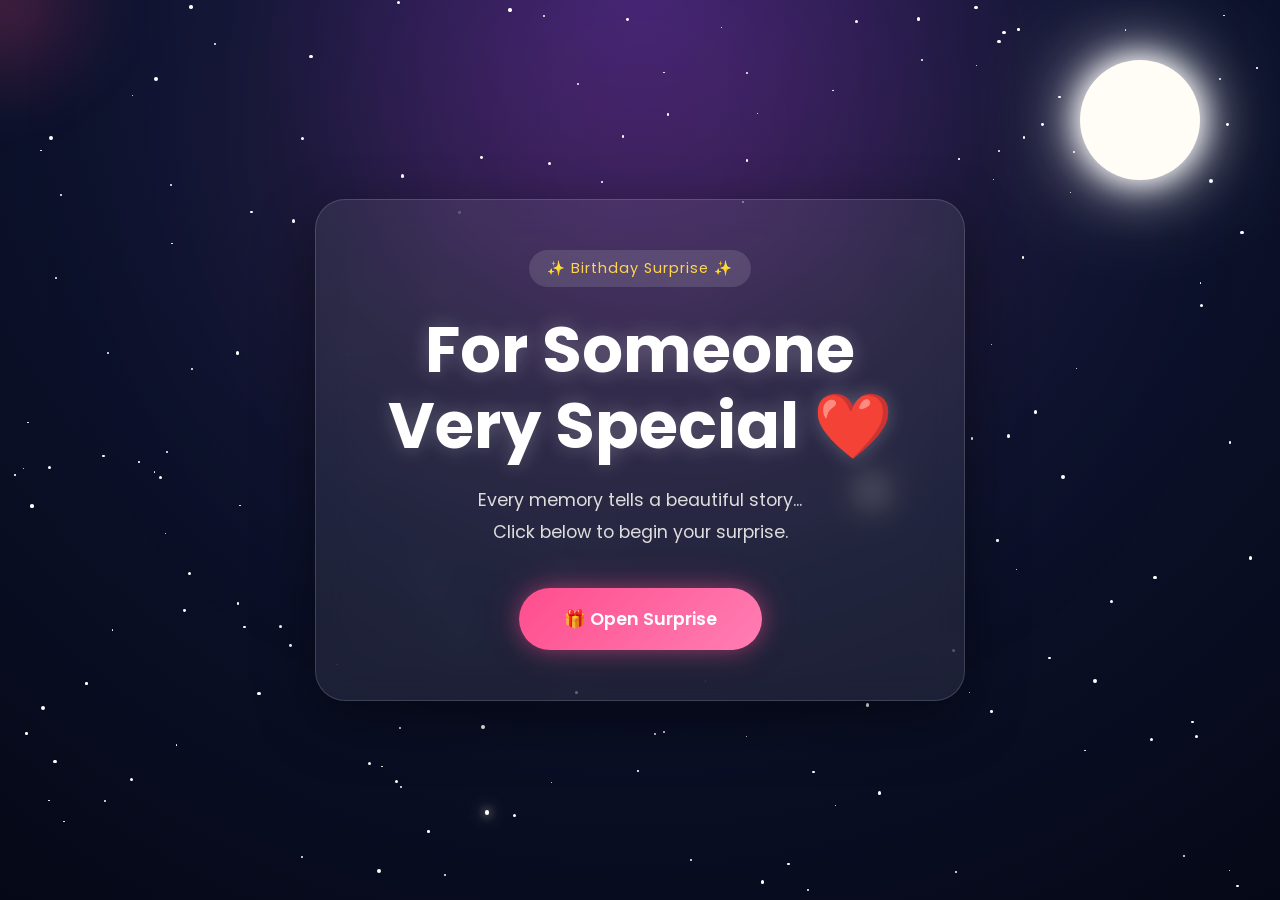
==== index.html @ fdd15541 "Add files via upload" ====
<!DOCTYPE html>
<html lang="en">

<head>
    <meta charset="UTF-8">
    <meta name="viewport" content="width=device-width, initial-scale=1.0">

    <title>Birthday Surprise ❤️</title>
    <link rel="icon" href="data:image/svg+xml,%3Csvg xmlns='http://www.w3.org/2000/svg' viewBox='0 0 16 16'%3E%3Ccircle cx='8' cy='8' r='8' fill='%23ff4d8d'/%3E%3C/svg%3E">

    <!-- CSS -->
    <link rel="stylesheet" href="css/global.css">
    <link rel="stylesheet" href="css/landing.css">
    <link rel="stylesheet" href="css/animations.css">
    <link rel="stylesheet" href="css/responsive.css">

    <!-- Google Font -->
    <link rel="preconnect" href="https://fonts.googleapis.com">
    <link rel="preconnect" href="https://fonts.gstatic.com" crossorigin>

    <link href="https://fonts.googleapis.com/css2?family=Poppins:wght@300;400;500;600;700&display=swap"
        rel="stylesheet">

</head>

<body>

    <!-- ========================================= -->
    <!-- Background Layer -->
    <!-- ========================================= -->

    <div class="background"></div>

    <!-- Background Glow -->
    <div class="background-glow"></div>

    <!-- Cursor Glow -->
    <div class="cursor-glow"></div>

    <!-- Moon -->
    <div class="moon"></div>

    <!-- ========================================= -->
    <!-- Animated Effects -->
    <!-- ========================================= -->

    <div id="stars"></div>

    <div id="balloons"></div>

    <div id="hearts"></div>

    <div id="sparkles"></div>

    <div id="photos"></div>

    <!-- ========================================= -->
    <!-- Main Content -->
    <!-- ========================================= -->

    <main class="hero">

        <div class="glass-card">

            <span class="tag">
                ✨ Birthday Surprise ✨
            </span>

            <h1>
                For Someone <br>
                Very Special ❤️
            </h1>

            <p>
                Every memory tells a beautiful story...
                <br>
                Click below to begin your surprise.
            </p>

            <button id="startBtn">
                🎁 Open Surprise
            </button>

        </div>

    </main>

    <!-- ========================================= -->
    <!-- Music (starts after button click) -->
    <!-- ========================================= -->

    <audio id="bgMusic" loop preload="auto">
        <source src="assets/music/background.mp3" type="audio/mpeg">
        Your browser does not support audio.
    </audio>

    <!-- ========================================= -->
    <!-- JavaScript -->
    <!-- ========================================= -->

    <script src="js/viewport.js"></script>
    <script src="js/effects/stars.js"></script>
    <script src="js/effects/balloons.js"></script>
    <script src="js/effects/hearts.js"></script>
    <script src="js/effects/photos.js"></script>
    <script src="js/effects/sparkles.js"></script>

    <script src="js/landing.js"></script>

    <div class="page-transition"></div>

</body>

</html>
---- css/global.css ----
/* ==========================================
   GOOGLE FONT
========================================== */

/* The font is loaded by each HTML page for best performance. */


/* ==========================================
   CSS VARIABLES
========================================== */

:root {

    /* Colors */
    --bg-dark: #050816;
    --bg-light: #101B3A;

    --primary: #FF4D8D;
    --secondary: #7A5CFF;

    --gold: #FFD54F;

    --white: #FFFFFF;

    --text: #F5F5F5;

    --glass: rgba(255, 255, 255, 0.12);

    --border: rgba(255, 255, 255, 0.25);

    --shadow: 0 8px 35px rgba(0, 0, 0, .35);

    --radius: 22px;

    --transition: .35s ease;

}


/* ==========================================
   RESET
========================================== */

* {

    margin: 0;

    padding: 0;

    box-sizing: border-box;

}


/* ==========================================
   HTML
========================================== */

html {

    scroll-behavior: smooth;

}


/* ==========================================
   BODY
========================================== */

body {

    width: 100%;

    min-height: 100vh;

    overflow: hidden;

    font-family: 'Poppins', sans-serif;

    background: var(--bg-dark);

    color: var(--white);

    position: relative;

}


/* ==========================================
   LINKS
========================================== */

a {

    text-decoration: none;

    color: inherit;

}


/* ==========================================
   IMAGES
========================================== */

img {

    display: block;

    max-width: 100%;

}


/* ==========================================
   BUTTON
========================================== */

button {

    border: none;

    outline: none;

    cursor: pointer;

    font-family: inherit;

}


/* ==========================================
   LIST
========================================== */

ul {

    list-style: none;

}


/* ==========================================
   COMMON CONTAINER
========================================== */

.container {

    width: min(92%, 1200px);

    margin: auto;

}


/* ==========================================
   FULL SCREEN SECTION
========================================== */

section {

    width: 100%;

    min-height: 100vh;

    position: relative;

}


/* ==========================================
   FLEX UTILITIES
========================================== */

.flex {

    display: flex;

}

.flex-center {

    display: flex;

    justify-content: center;

    align-items: center;

}

.column {

    display: flex;

    flex-direction: column;

}


/* ==========================================
   TEXT ALIGNMENT
========================================== */

.text-center {

    text-align: center;

}


/* ==========================================
   HIDDEN
========================================== */

.hidden {

    display: none;

}


/* ==========================================
   GLASS EFFECT
========================================== */

.glass {

    background: var(--glass);

    backdrop-filter: blur(14px);

    -webkit-backdrop-filter: blur(14px);

    border: 1px solid var(--border);

    border-radius: var(--radius);

    box-shadow: var(--shadow);

}


/* ==========================================
   SCROLLBAR
========================================== */

::-webkit-scrollbar {

    width: 8px;

}

::-webkit-scrollbar-track {

    background: #111;

}

::-webkit-scrollbar-thumb {

    background: var(--primary);

    border-radius: 20px;

}


/* ==========================================
   SELECTION
========================================== */

::selection {

    background: var(--primary);

    color: #fff;

}
---- css/landing.css ----
/* ==========================================
   LANDING PAGE
========================================== */

/* Background */
.background {
    position: fixed;
    inset: 0;
    background:
        radial-gradient(circle at top, #2a1f6f 0%, #0f1635 35%, #050816 100%);
    overflow: hidden;
    z-index: -5;
}

/* Soft Glow */
.background-glow {
    position: fixed;
    width: 600px;
    height: 600px;
    background: rgba(255, 79, 154, .18);
    border-radius: 50%;
    filter: blur(140px);

    top: -180px;
    left: 50%;
    transform: translateX(-50%);

    z-index: -4;
}

/* Moon */
.moon {
    position: fixed;

    top: 60px;
    right: 80px;

    width: 120px;
    height: 120px;

    border-radius: 50%;

    background: #fffdf5;

    box-shadow:
        0 0 30px #fff,
        0 0 60px #fff,
        0 0 120px rgba(255, 255, 255, .4);

    z-index: -3;
}

/* Main Hero */
.hero {

    width: 100%;
    min-height: 100vh;

    display: flex;
    justify-content: center;
    align-items: center;

    padding: 20px;
}

/* Glass Card */

.glass-card {

    width: min(90%, 650px);

    padding: 50px 40px;

    text-align: center;

    border-radius: 30px;

    background: rgba(255, 255, 255, .08);

    backdrop-filter: blur(16px);
    -webkit-backdrop-filter: blur(16px);

    border: 1px solid rgba(255, 255, 255, .15);

    box-shadow:
        0 20px 60px rgba(0, 0, 0, .45);

}

/* Small Badge */

.tag {

    display: inline-block;

    padding: 8px 18px;

    margin-bottom: 25px;

    border-radius: 50px;

    background: rgba(255, 255, 255, .12);

    color: #FFD54F;

    font-size: .9rem;

    letter-spacing: 1px;
}

/* Heading */

.glass-card h1 {

    font-size: clamp(2.5rem, 5vw, 4.8rem);

    line-height: 1.2;

    color: #fff;

    margin-bottom: 20px;

    text-shadow:
        0 0 20px rgba(255, 255, 255, .25);

}

/* Paragraph */

.glass-card p {

    color: #dddddd;

    font-size: 1.1rem;

    line-height: 1.8;

    margin-bottom: 40px;

}

/*=========================================
        PREMIUM BUTTON
==========================================*/

#startBtn {

    position: relative;

    overflow: hidden;

    padding: 18px 45px;

    border: none;

    border-radius: 50px;

    background: linear-gradient(135deg,
            #ff4d8d,
            #ff7eb3);

    color: white;

    font-size: 1.1rem;

    font-weight: 600;

    cursor: pointer;

    transition: .35s ease;

    box-shadow:

        0 0 20px rgba(255, 77, 141, .4),

        0 0 40px rgba(255, 77, 141, .2);

}

/* Button Hover */

#startBtn:hover {

    transform: translateY(-4px) scale(1.05);

    box-shadow:

        0 0 25px rgba(255, 77, 141, .8),

        0 0 70px rgba(255, 77, 141, .5);

}

#startBtn::before {

    content: "";

    position: absolute;

    top: 0;

    left: -120%;

    width: 60%;

    height: 100%;

    background: linear-gradient(transparent,

            rgba(255, 255, 255, .6),

            transparent);

    transform: skewX(-25deg);

}

/* Decorative Layers */

#stars,
#balloons,
#hearts,
#sparkles,
#photos {

    position: fixed;

    inset: 0;

    overflow: hidden;

    pointer-events: none;

    z-index: 5;

}

/* Keep Card Above Effects */

.hero {

    position: relative;

    z-index: 20;

}

/* Balloon */

.balloon {

    position: absolute;

    bottom: -150px;

    border-radius: 50%;

    opacity: .9;

    box-shadow:
        inset -8px -10px 15px rgba(0, 0, 0, .2),
        inset 8px 8px 10px rgba(255, 255, 255, .25);

}

.balloon::after {

    content: "";

    position: absolute;

    width: 2px;

    height: 70px;

    background: #ddd;

    left: 50%;

    top: 100%;

}

/* ============================
   Hearts
============================ */

.heart {

    position: absolute;

    bottom: -40px;

    color: #ff4d8d;

    text-shadow:

        0 0 10px #ff4d8d,

        0 0 25px #ff4d8d;

    pointer-events: none;

}

/* ===========================
   Sparkles
=========================== */

.sparkle {

    position: absolute;

    border-radius: 50%;

    background: white;

    pointer-events: none;

    box-shadow:

        0 0 10px white,

        0 0 20px #fff,

        0 0 30px #ffd369;

}

/*=========================================
      CURSOR GLOW
==========================================*/

.cursor-glow {

    position: fixed;

    width: 250px;

    height: 250px;

    border-radius: 50%;

    background: radial-gradient(circle,
            rgba(255, 77, 141, .25) 0%,
            rgba(255, 77, 141, .08) 45%,
            transparent 75%);

    pointer-events: none;

    transform: translate(-50%, -50%);

    z-index: 2;

    transition:
        left .08s linear,
        top .08s linear;

    filter: blur(20px);

}

/*=========================================
      PAGE TRANSITION
==========================================*/

.page-transition {

    position: fixed;

    inset: 0;

    background: #050816;

    opacity: 0;

    visibility: hidden;

    z-index: 9999;

    transition:
        opacity 1.2s ease,
        visibility 1.2s;

}
---- css/animations.css ----
/* ==========================================
   FLOATING GLASS CARD
========================================== */

@keyframes floating {

    0% {
        transform: translateY(0px);
    }

    50% {
        transform: translateY(-12px);
    }

    100% {
        transform: translateY(0px);
    }

}

.glass-card {

    animation: floating 5s ease-in-out infinite;

}


/* ==========================================
   BUTTON GLOW
========================================== */

@keyframes glow {

    0% {

        box-shadow:
            0 0 15px rgba(255, 77, 141, .4),
            0 0 30px rgba(255, 77, 141, .2);

    }

    50% {

        box-shadow:
            0 0 30px rgba(255, 77, 141, .8),
            0 0 80px rgba(255, 77, 141, .4);

    }

    100% {

        box-shadow:
            0 0 15px rgba(255, 77, 141, .4),
            0 0 30px rgba(255, 77, 141, .2);

    }

}

#startBtn {

    animation: glow 2.5s infinite;

}


/* ==========================================
   TWINKLING STARS
========================================== */

@keyframes twinkle {

    0% {

        opacity: .2;

        transform: scale(.6);

    }

    50% {

        opacity: 1;

        transform: scale(1.2);

    }

    100% {

        opacity: .2;

        transform: scale(.6);

    }

}

.star {

    position: absolute;

    width: 3px;

    height: 3px;

    border-radius: 50%;

    background: white;

    animation: twinkle 2s infinite;

}


/* ==========================================
   BALLOON FLOAT
========================================== */

@keyframes balloonUp {

    from {

        transform: translateY(120vh);

    }

    to {

        transform: translateY(-150vh);

    }

}

.balloon {

    position: absolute;

    bottom: -100px;

    animation: balloonUp linear forwards;

}


/* ==========================================
   HEART FLOAT
========================================== */

@keyframes heartFloat {

    from {

        transform:
            translateY(0) scale(.4);

        opacity: 1;

    }

    to {

        transform:
            translateY(-120vh) scale(1);

        opacity: 0;

    }

}

.heart {

    position: absolute;

    bottom: -40px;

    animation: heartFloat linear forwards;

}


/* ==========================================
   PHOTO ANIMATION
========================================== */

@keyframes photoFloat {

    0% {

        opacity: 0;

        transform:
            translateY(40px) scale(.7) rotate(-8deg);

    }

    20% {

        opacity: 1;

    }

    50% {

        transform:
            translateY(-8px) scale(1) rotate(3deg);

    }

    80% {

        opacity: 1;

    }

    100% {

        opacity: 0;

        transform:
            translateY(-60px) scale(1.05) rotate(8deg);

    }

}

.photo {

    position: absolute;

    width: 170px;

    height: 220px;

    object-fit: cover;

    border-radius: 18px;

    border: 4px solid white;

    box-shadow:
        0 15px 35px rgba(0, 0, 0, .35);

    animation: photoFloat 8s ease-in-out forwards;

}


/* ==========================================
   SPARKLES
========================================== */

@keyframes sparkle {

    0% {

        opacity: 0;

        transform: scale(.2);

    }

    50% {

        opacity: 1;

        transform: scale(1);

    }

    100% {

        opacity: 0;

        transform: scale(.2);

    }

}

.sparkle {

    position: absolute;

    width: 4px;

    height: 4px;

    background: white;

    border-radius: 50%;

    animation: sparkle 1.5s infinite;

}

@keyframes balloonFloat {

    0% {

        transform:
            translateY(0) translateX(0);

    }

    25% {

        transform:
            translateY(-30vh) translateX(20px);

    }

    50% {

        transform:
            translateY(-60vh) translateX(-20px);

    }

    75% {

        transform:
            translateY(-90vh) translateX(15px);

    }

    100% {

        transform:
            translateY(-130vh) translateX(-15px);

    }

}

.balloon {

    animation: balloonFloat linear forwards;

}

/* ============================
   Floating Hearts
============================ */

@keyframes heartFloat {

    0% {

        transform:
            translateY(0) translateX(0) rotate(0deg);

        opacity: 0;

    }

    20% {

        opacity: 1;

    }

    50% {

        transform:
            translateY(-40vh) translateX(20px) rotate(10deg);

    }

    100% {

        transform:
            translateY(-120vh) translateX(-20px) rotate(-10deg);

        opacity: 0;

    }

}

.heart {

    position: absolute;

    color: #ff1744;

    text-shadow:
        0 0 8px #ff1744,
        0 0 16px #ff4d6d;

}



/*=========================================
       BUTTON PULSE
==========================================*/

@keyframes pulse {

    0% {

        transform: scale(1);

    }

    50% {

        transform: scale(1.04);

    }

    100% {

        transform: scale(1);

    }

}

#startBtn {

    animation:
        pulse 2.5s infinite;

}

@keyframes shine {

    0% {

        left: -120%;

    }

    100% {

        left: 150%;

    }

}

#startBtn:hover::before {

    animation:

        shine .8s;

}

/*=========================================
      PAGE EXIT
==========================================*/

.fade-out {

    animation: pageFade .9s forwards;

}

@keyframes pageFade {

    from {

        opacity: 1;

        transform: scale(1);

        filter: blur(0);

    }

    to {

        opacity: 0;

        transform: scale(1.08);

        filter: blur(10px);

    }

}

@keyframes twinkle {

    0% {

        transform: scale(1);

        opacity: 1;

    }

    50% {

        transform: scale(1.3);

        opacity: .6;

    }

    100% {

        transform: scale(1);

        opacity: 1;

    }

}

/*=========================================
        CANDLE FLAME FLICKER
=========================================*/

@keyframes flameFlicker {

    0% {
        transform: translateX(-50%) scale(1) rotate(-3deg);
        opacity: 1;
    }

    25% {
        transform: translateX(-50%) scale(1.1, 1.2) rotate(2deg);
    }

    50% {
        transform: translateX(-50%) scale(.95, 1.05) rotate(-2deg);
        opacity: .9;
    }

    75% {
        transform: translateX(-50%) scale(1.05, 1.15) rotate(3deg);
    }

    100% {
        transform: translateX(-50%) scale(1) rotate(-3deg);
        opacity: 1;
    }

}

.flame {

    animation: flameFlicker .25s infinite alternate;

}

/*=========================================
          FLOATING CAKE
=========================================*/

@keyframes cakeFloat {

    0% {

        transform: translateX(-50%) translateY(0);

    }

    50% {

        transform: translateX(-50%) translateY(-8px);

    }

    100% {

        transform: translateX(-50%) translateY(0);

    }

}

.cake {

    animation: cakeFloat 4s ease-in-out infinite;

}

/*=========================================
        BLOW OUT FLAMES
=========================================*/

.flame-out {

    animation: blowOut .5s forwards !important;

}

@keyframes blowOut {

    0% {

        opacity: 1;

        transform:
            translateX(-50%) scale(1) rotate(0deg);

    }

    40% {

        transform:
            translateX(-70%) scale(1.3, .8) rotate(-15deg);

    }

    100% {

        opacity: 0;

        transform:
            translateX(-120%) scale(.1);

    }

}

/*=========================================
            SMOKE RISE
=========================================*/

.smoke-rise {

    animation: smokeRise 2s forwards;

}

@keyframes smokeRise {

    0% {

        opacity: .8;

        transform:
            translate(-50%, 0) scale(.4);

    }

    50% {

        opacity: .5;

        transform:
            translate(-60%, -35px) scale(1);

    }

    100% {

        opacity: 0;

        transform:
            translate(-40%, -80px) scale(1.8);

    }

}

/*=========================================
        CONFETTI FALL
=========================================*/

@keyframes confettiFall {

    0% {

        transform: translateY(-20px) rotate(0deg);

        opacity: 1;

    }

    100% {

        transform: translateY(110vh) rotate(720deg);

        opacity: 1;

    }

}

/*=========================================
          CAKE FADE OUT
=========================================*/

@keyframes cakeFadeOut {

    0% {
        opacity: 1;
        transform: translateY(0) scale(1);
    }

    100% {
        opacity: 0;
        transform: translateY(80px) scale(.85);
    }

}

.cake-fade {

    animation: cakeFadeOut 1.8s ease forwards;

}

@keyframes pulse {

    0% {

        transform: scale(1);

    }

    50% {

        transform: scale(1.08);

    }

    100% {

        transform: scale(1);

    }

}

/*=========================================
        ENVELOPE ANIMATION
=========================================*/

@keyframes floatEnvelope {

    0% {

        transform: translateY(0);

    }

    50% {

        transform: translateY(-12px);

    }

    100% {

        transform: translateY(0);

    }

}

@keyframes heartBeat {

    0% {

        transform: translateX(-50%) scale(1);

    }

    50% {

        transform: translateX(-50%) scale(1.2);

    }

    100% {

        transform: translateX(-50%) scale(1);

    }

}

/*=========================================
        SPARKLE ANIMATION
=========================================*/

@keyframes magicFloat {

    0% {

        opacity: 0;

        transform:
            translateY(30px) scale(.3);

    }

    20% {

        opacity: 1;

    }

    80% {

        opacity: .9;

    }

    100% {

        opacity: 0;

        transform:
            translateY(-150px) scale(1.8);

    }

}
---- css/responsive.css ----
/* ==========================================
   Large Desktop (1440px+)
========================================== */
@media (min-width: 1440px) {

    .glass-card {
        max-width: 700px;
        padding: 60px;
    }

    .moon {
        width: 140px;
        height: 140px;
    }

    .photo {
        width: 200px;
    }
}


/* ==========================================
   Laptop (1024px - 1439px)
========================================== */
@media (max-width: 1439px) {

    .glass-card {
        width: min(90%, 650px);
    }

}


/* ==========================================
   Tablet (768px - 1023px)
========================================== */
@media (max-width:1023px) {

    .moon {

        width: 90px;
        height: 90px;

        right: 40px;
        top: 40px;

    }

    .glass-card {

        padding: 40px 30px;

    }

    .glass-card h1 {

        font-size: 3rem;

    }

    .glass-card p {

        font-size: 1rem;

    }

    #startBtn {

        width: 100%;

        max-width: 300px;

    }

}


/* ==========================================
   Mobile (767px and below)
========================================== */
@media (max-width:767px) {

    body {

        overflow: hidden;

    }

    .moon {

        width: 70px;
        height: 70px;

        right: 20px;
        top: 20px;

    }

    .background-glow {

        width: 300px;
        height: 300px;

        filter: blur(100px);

    }

    .glass-card {

        width: 95%;

        padding: 30px 20px;

        border-radius: 22px;

    }

    .tag {

        font-size: .75rem;

        padding: 6px 14px;

    }

    .glass-card h1 {

        font-size: 2.2rem;

        line-height: 1.3;

    }

    .glass-card p {

        font-size: .95rem;

        margin-bottom: 30px;

    }

    #startBtn {

        width: 100%;

        font-size: 1rem;

        padding: 16px;

    }

    .photo {

        width: 100px;

    }

}


/* ==========================================
   Small Mobile (400px and below)
========================================== */
@media (max-width:400px) {

    .glass-card h1 {

        font-size: 1.9rem;

    }

    .glass-card p {

        font-size: .85rem;

    }

    #startBtn {

        font-size: .95rem;

    }

}
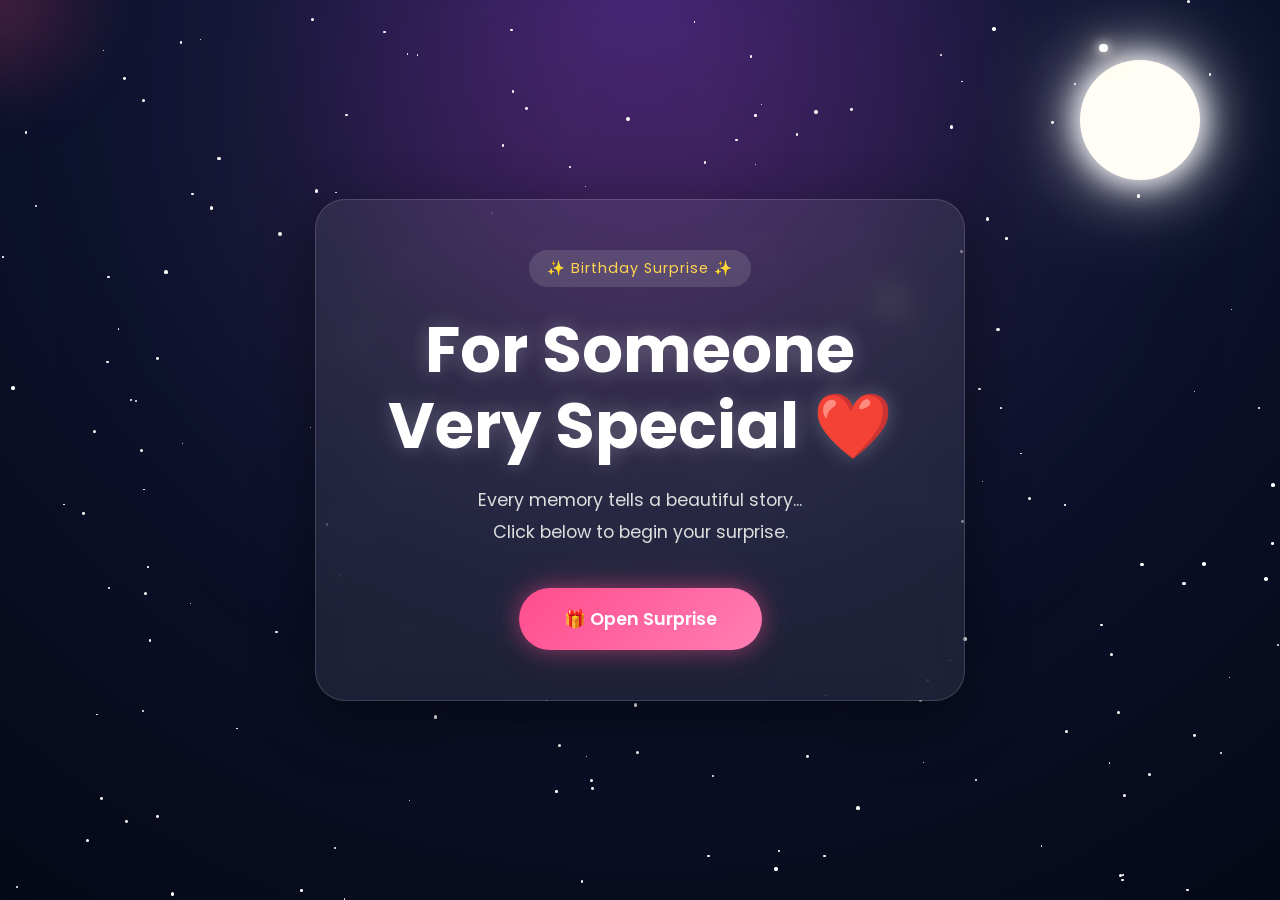
==== commit a0c0e7aa: "Update index.html" ====
--- a/index.html
+++ b/index.html
@@ -5,8 +5,8 @@
     <meta charset="UTF-8">
     <meta name="viewport" content="width=device-width, initial-scale=1.0">
 
-    <title>Birthday Surprise ❤️</title>
-    <link rel="icon" href="data:image/svg+xml,%3Csvg xmlns='http://www.w3.org/2000/svg' viewBox='0 0 16 16'%3E%3Ccircle cx='8' cy='8' r='8' fill='%23ff4d8d'/%3E%3C/svg%3E">
+    <title>Surprise</title>
+    <link rel="icon" type="image/svg+xml" href="assets/icons/favicon.svg">
 
     <!-- CSS -->
     <link rel="stylesheet" href="css/global.css">
@@ -111,4 +111,4 @@
 
 </body>
 
-</html>+</html>
